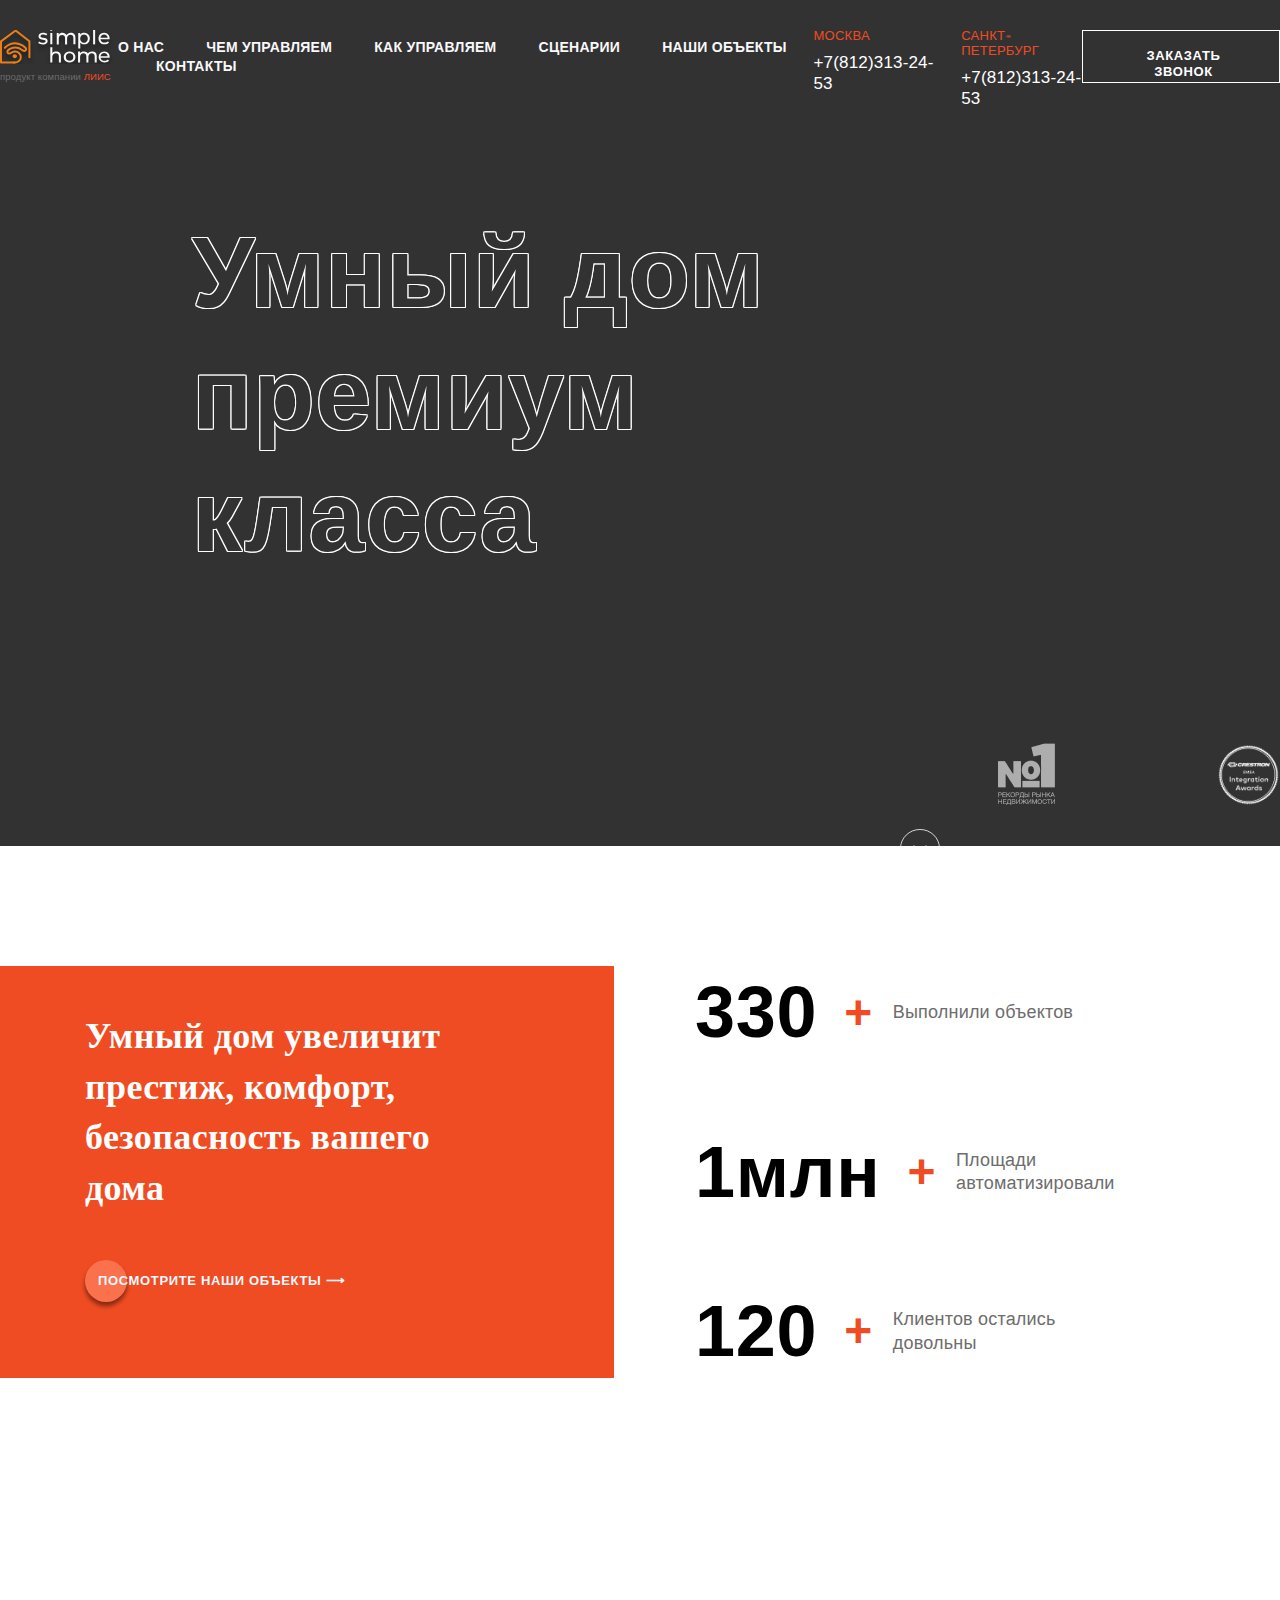
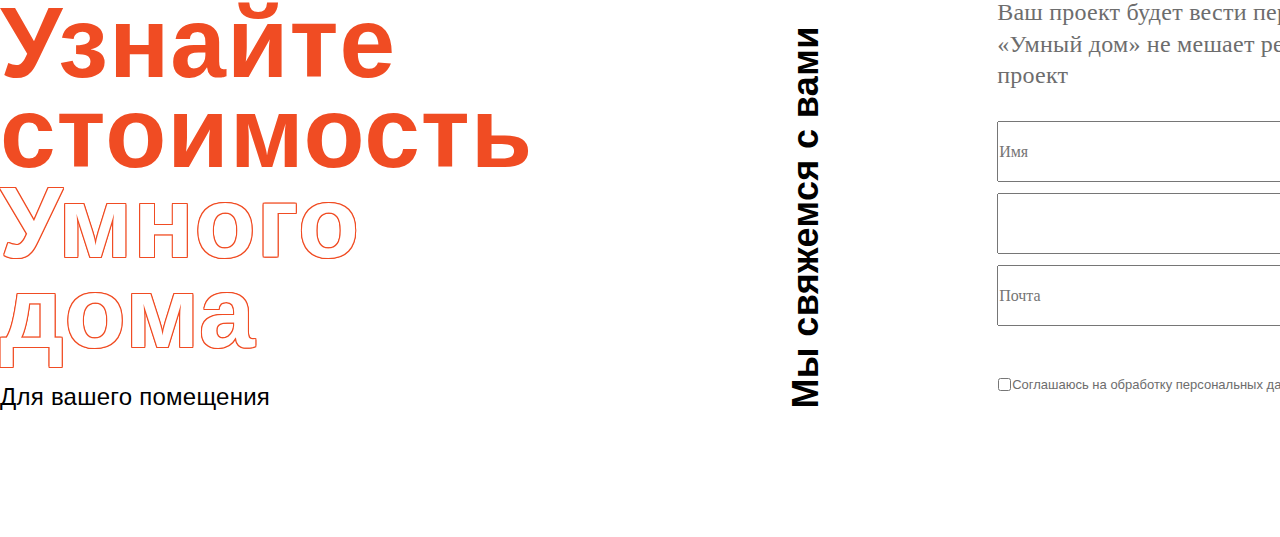
==== index.html @ 1c165f81 "form" ====
<!DOCTYPE html>
<html lang="ru">

<head>
    <meta charset="UTF-8" />
    <meta name="viewport" content="width=device-width, initial-scale=1.0" />
    <title>Simple Home</title>
    <link rel="stylesheet" href="./pages/index.css" />
</head>

<body>
<main class="page">
    <div class="overlay">
        <div class="form form-request">
            <p class="form__title">
                Мы свяжемся с вами
            </p>
            
            <div class="form__info">
                <p class="form__text">
                    Ваш проект будет вести персональный менеджер «Умный дом» не мешает реализации любого
                    дизайн-проект
                </p>
                <input type="text" class="form__name form__input" placeholder="Имя" minlength="5" required>
                <input type="tel" class="form__number form__input" placeholder="" required>
                <input type="email" class="form__mail form__input" placeholder="Почта" required>
                <div class="form__bottom">
                    <input type="checkbox" class="form__checkbox">
                    <p class="form__agree">
                        Соглашаюсь на <span class='form__agree_color'>обработку персональных
                            данных</span>
                    </p>
                    <button class="form__submit button" type="submit">Отправить &xrarr;</button>
                </div>
            </div>
            <img src="./images/close.svg" alt="" class="form-request__close button">
        </div>
    </div>
    
    <div class="page-grey">
        <div class="content-grey">
            <header class="header">
                <div class="header-logo">
                    <img src="./images/logoSimpleHome.svg" alt="логотип" class="header-logo__image" />
                    <p class="header-logo__text">
                        продукт компании <span class="header-logo__text_color">лиис</span>
                    </p>
                </div>
                <nav class="header__nav">
                    <a href="" class="header__link button">О нас</a>
                    <a href="" class="header__link button">Чем управляем</a>
                    <a href="" class="header__link button button">как управляем</a>
                    <a href="" class="header__link button">сценарии</a>
                    <a href="" class="header__link button">наши объекты</a>
                    <a href="" class="header__link button">контакты</a>
                </nav>
                <div class="header__numbers">
                    <div class="header__number">
                        <p class="header__number-title">Москва</p>
                        <p class="header__number-subtitle">+7(812)313-24-53</p>
                    </div>
                    <div class="header__number">
                        <p class="header__number-title">Санкт-Петербург</p>
                        <p class="header__number-subtitle">+7(812)313-24-53</p>
                    </div>
                </div>
                <button class="header__button button">
                    <p class="header__button-text">Заказать звонок</p>
                </button>
            </header>
            <section class="preview">
                <p class="text-shadow preview__text">Умный дом премиум класса</p>
                <img src="./images/next.svg" alt="" class="preview__next button" />
                <div class="preview__achivmients">
                    <img src="./images/achivmients.png" alt="" class="preview__achievment" />
                    <img src="./images/achivmients2.png" alt="" class="preview__achievment" />
                </div>
            </section>
        </div>
    </div>
    <div class="page-white">
        <div class="content-white">
            <section class="info">
                <div class="info__objects objects">
                    <p class="objects__text">
                        Умный дом увеличит престиж, комфорт, безопасность вашего </br>дома
                    </p>
                    <div class="objects__link link button">
                        <div class="link__ellipse"></div>
                        <p class="link__text">посмотрите наши объекты &xrarr;</p>
                    </div>
                </div>
                <div class="info__achivmients achivmients">
                    <div class="achivmients__ach">
                        <p class="achivmients__count">330</p>
                        <p class="achivmients__plus">+</p>
                        <p class="achivmients__text">Выполнили объектов</p>
                    </div>
                    <div class="achivmients__ach">
                        <p class="achivmients__count">1млн</p>
                        <p class="achivmients__plus">+</p>
                        <p class="achivmients__text">Площади автоматизировали</p>
                    </div>
                    <div class="achivmients__ach">
                        <p class="achivmients__count">120</p>
                        <p class="achivmients__plus">+</p>
                        <p class="achivmients__text">Клиентов остались довольны</p>
                    </div>
                </div>
                <p class="info__experience text-shadow orange-title">
                    14 лет опыта
                </p>
            </section>
            <section class="order">
                <div class="order__price">
                    <p class="order__title text-shadow">
                        Узнайте стоимость
                    </p>
                    <p class="order__title_transparent orange-title text-shadow">
                        Умного дома
                    </p>
                    <p class="order__subtitle">
                        Для вашего помещения
                    </p>
                </div>
                <form class="order__form form" name="contact">
                    <div class="form__title">
                        Мы свяжемся с вами
                    </div>
                    <div class="form__info">
                        <p class="form__text">
                            Ваш проект будет вести персональный менеджер «Умный дом» не мешает реализации любого
                            дизайн-проект
                        </p>
                        <input type="text" class="form__name form__input" placeholder="Имя">
                        <input type="tel" class="form__number form__input" placeholder="">
                        <input type="email" class="form__mail form__input" placeholder="Почта">
                        <div class="form__bottom">
                            <input type="checkbox" class="form__checkbox button">
                            <p class="form__agree">
                                Соглашаюсь на <span class='form__agree_color'>обработку персональных
                                    данных</span>
                            </p>
                            <button class="form__submit button" type="submit">Отправить &xrarr;</button>
                        </div>
                    </div>
                </form>
            </section>
        </div>
    </div>
<script src="./scripts/script.js"></script>
</main>
</body>

</html>
---- pages/index.css ----
@import url(../styles/normalize.css);
@import url(../fonts/ProximaNova/stylesheet.css);
@import url(../fonts/Akronim/stylesheet.css);

@import url(../blocks/page-grey/page-grey.css);
@import url(../blocks/content-grey/content-grey.css);

@import url(../blocks/header/header.css);
@import url(../blocks/header-logo/header-logo.css);
@import url(../blocks/header-logo/__text/header-logo__text.css);
@import url(../blocks/header-logo/__image/header-logo__image.css);
@import url(../blocks/header-logo/__text/_color/header-logo__text_color.css);
@import url(../blocks/header/__nav/header__nav.css);
@import url(../blocks/header/__link/header__link.css);
@import url(../blocks/header/__numbers/header__numbers.css);
@import url(../blocks/header/__number-title/header__number-title.css);
@import url(../blocks/header/__number-subtitle/header__number-subtitle.css);
@import url(../blocks/header/__number/header__number.css);
@import url(../blocks/header/__button/header__button.css);
@import url(../blocks/header/__button-text/header__button-text.css);

@import url(../blocks/preview/__text/preview__text.css);
@import url(../blocks/preview/preview.css);
@import url(../blocks/preview/__next/preview__next.css);
@import url(../blocks/preview/__achivmients/preview__achivmients.css);
@import url(../blocks/preview/__achievment/preview__achievment.css);

@import url(../blocks/content-white/content-white.css);

@import url(../blocks/info/info.css);

@import url(../blocks/objects/objects.css);
@import url(../blocks/objects/__text/objects__text.css);
@import url(../blocks/objects/__link/objects__link.css);
@import url(../blocks/link/__text/link__text.css);
@import url(../blocks/link/__ellipse/link__ellipse.css);

@import url(../blocks/achivmients/achivmients.css);
@import url(../blocks/achivmients/__ach/achivmients__ach.css);
@import url(../blocks/achivmients/__count/achivmients__count.css);
@import url(../blocks/achivmients/__plus/achivmients__plus.css);
@import url(../blocks/achivmients/__text/achivmients__text.css);
@import url(../blocks/info/__experience/info__experience.css);
@import url(../blocks/text-shadow/text-shadow.css);
@import url(../blocks/orange-title/orange-title.css);

@import url(../blocks/order/order.css);
@import url(../blocks/order/__title/order__title.css);
@import url(../blocks/order/__subtitle/order__subtitle.css);

@import url(../blocks/form/form.css);
@import url(../blocks/form/__info/form__info.css);
@import url(../blocks/form/__title/form__title.css);
@import url(../blocks/form/__text/form__text.css);
@import url(../blocks/form/__input/form__input.css);
@import url(../blocks/form/__bottom/form__bottom.css);
@import url(../blocks/form/__agree/form__agree.css);
@import url(../blocks/form/__checkbox/form__checkbox.css);
@import url(../blocks/form/__submit/form__submit.css);

@import url(../blocks/form-request/form-request.css);
@import url(../blocks/overlay/overlay.css);
@import url(../blocks/page/page.css);

@import url(../blocks/overlay/_visible/overlay_visible.css);
@import url(../blocks/form-request/__close/form-request__close.css);
@import url(../blocks/button/button.css);
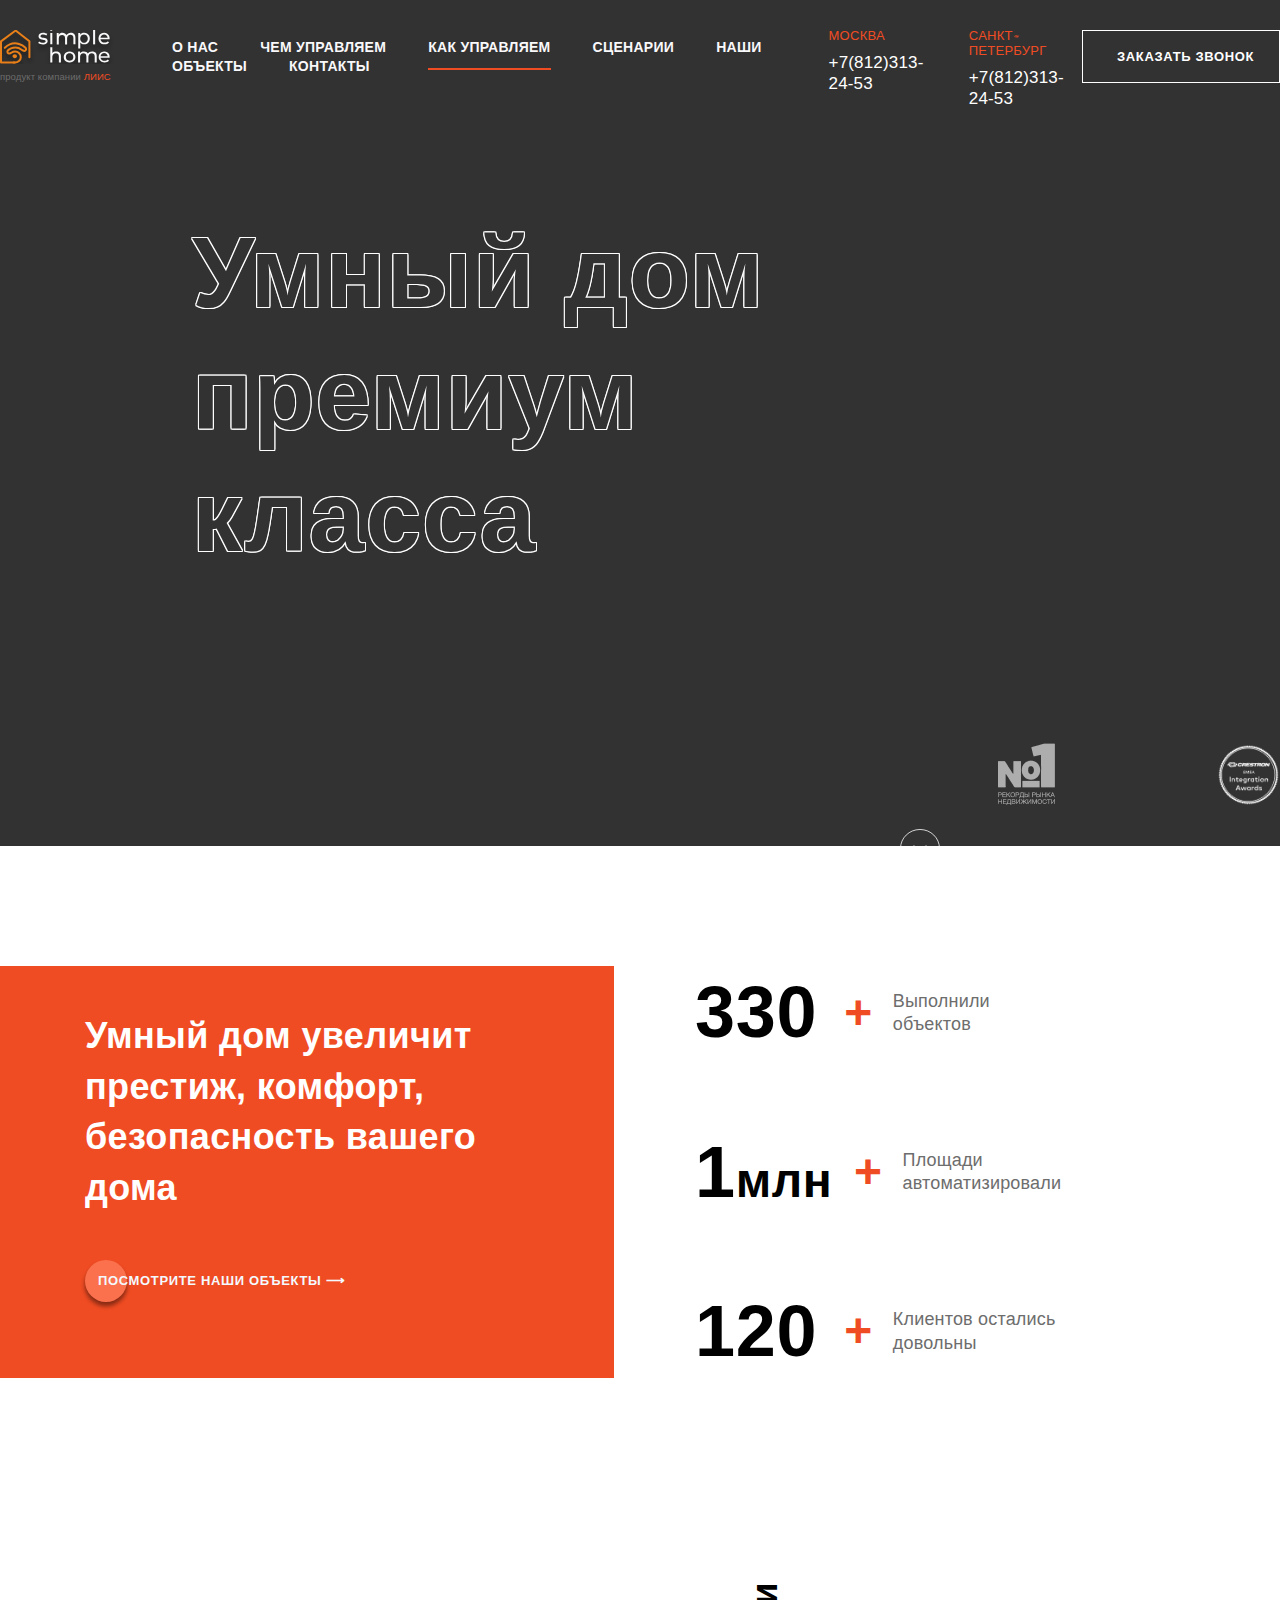
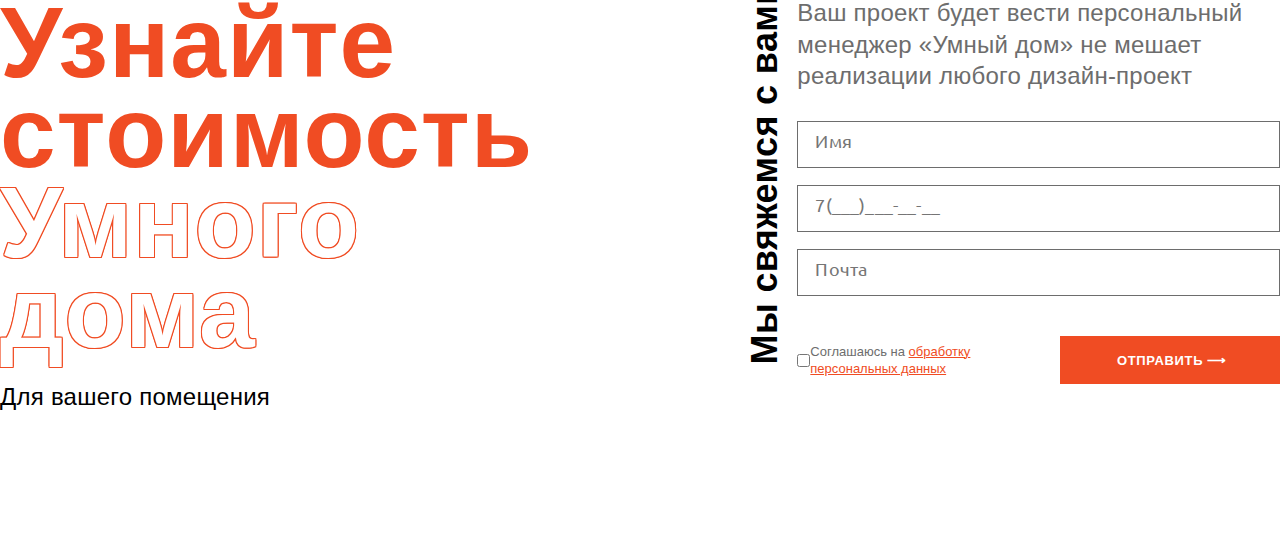
==== commit 8c673b7b: "js" ====
--- a/index.html
+++ b/index.html
@@ -10,33 +10,38 @@
 
 <body>
 <main class="page">
+    <!--Form Request-->
     <div class="overlay">
         <div class="form form-request">
-            <p class="form__title">
-                Мы свяжемся с вами
-            </p>
-            
-            <div class="form__info">
-                <p class="form__text">
-                    Ваш проект будет вести персональный менеджер «Умный дом» не мешает реализации любого
-                    дизайн-проект
+        <p class="form__title form-request__title">
+            Оставить заявку
+        </p> 
+        <form class="form__info form-request__info" name="request" novalidate>
+                <p class="form__text form-request__text">
+                    После подачи заявки с вами свяжется наш менеджер 
                 </p>
-                <input type="text" class="form__name form__input" placeholder="Имя" minlength="5" required>
-                <input type="tel" class="form__number form__input" placeholder="" required>
-                <input type="email" class="form__mail form__input" placeholder="Почта" required>
-                <div class="form__bottom">
+                <input type="text" class="form__name form__input" id="name" placeholder="Имя" minlength="5" required>
+                <span class="error" id="name-error"></span>
+                <input type="tel" class="form__number form__input" id="tel" placeholder="+7(___)___-__-__" pattern="+7\([0-9]{3}\)[0-9]{3}-[0-9]{2}-[0-9]{2}" required>
+                <span class="error" id="tel-error"></span>
+                <input type="email" class="form__mail form__input" id="mail" name='mail' placeholder="Почта" required>
+                <span class="error" id="mail-error"></span>
+                <div class="form__bottom form-request__bottom">
+                    <div class="form-request__check">
                     <input type="checkbox" class="form__checkbox">
-                    <p class="form__agree">
+                    <p class="form__agree form-request__agree">
                         Соглашаюсь на <span class='form__agree_color'>обработку персональных
                             данных</span>
                     </p>
-                    <button class="form__submit button" type="submit">Отправить &xrarr;</button>
+                    </div>
+                    <button class="form__submit form-request__submit button" type="submit">Отправить &xrarr;</button>
                 </div>
-            </div>
-            <img src="./images/close.svg" alt="" class="form-request__close button">
-        </div>
+        </form>
+        <img src="./images/close.svg" alt="" class="form-request__close button">
     </div>
-    
+    </div>
+     <!--Form Request-->
+     
     <div class="page-grey">
         <div class="content-grey">
             <header class="header">
@@ -49,7 +54,7 @@
                 <nav class="header__nav">
                     <a href="" class="header__link button">О нас</a>
                     <a href="" class="header__link button">Чем управляем</a>
-                    <a href="" class="header__link button button">как управляем</a>
+                    <a href="" class="header__link button header__link_underline">как управляем</a>
                     <a href="" class="header__link button">сценарии</a>
                     <a href="" class="header__link button">наши объекты</a>
                     <a href="" class="header__link button">контакты</a>
@@ -97,7 +102,7 @@
                         <p class="achivmients__text">Выполнили объектов</p>
                     </div>
                     <div class="achivmients__ach">
-                        <p class="achivmients__count">1млн</p>
+                        <p class="achivmients__count">1<span class='achivmients__count_text'>млн</span></p>
                         <p class="achivmients__plus">+</p>
                         <p class="achivmients__text">Площади автоматизировали</p>
                     </div>
@@ -123,18 +128,23 @@
                         Для вашего помещения
                     </p>
                 </div>
-                <form class="order__form form" name="contact">
-                    <div class="form__title">
-                        Мы свяжемся с вами
-                    </div>
-                    <div class="form__info">
+                
+                <!--Form-->
+                <div class="order__form form">
+                  <div class="form__title">
+                    Мы свяжемся с вами
+                  </div>
+                  <form class="form__info" name="contact" novalidate>
                         <p class="form__text">
                             Ваш проект будет вести персональный менеджер «Умный дом» не мешает реализации любого
                             дизайн-проект
                         </p>
-                        <input type="text" class="form__name form__input" placeholder="Имя">
-                        <input type="tel" class="form__number form__input" placeholder="">
-                        <input type="email" class="form__mail form__input" placeholder="Почта">
+                        <input type="text" class="form__name form__input" id="name" placeholder="Имя" minlength="5" required>
+                <span class="error" id="name-error"></span>
+                <input type="tel" class="form__number form__input" id="tel" placeholder="7(___)___-__-__" pattern="7([0-9]{3})[0-9]{3}-[0-9]{2}-[0-9]{2}" required>
+                <span class="error" id="tel-error"></span>
+                <input type="email" class="form__mail form__input" name='mail' id="mail" placeholder="Почта" required>
+                <span class="error" id="mail-error"></span>
                         <div class="form__bottom">
                             <input type="checkbox" class="form__checkbox button">
                             <p class="form__agree">
@@ -143,8 +153,9 @@
                             </p>
                             <button class="form__submit button" type="submit">Отправить &xrarr;</button>
                         </div>
-                    </div>
-                </form>
+                  </form>
+                </div>
+                <!---->
             </section>
         </div>
     </div>
--- a/pages/index.css
+++ b/pages/index.css
@@ -1,6 +1,7 @@
 @import url(../styles/normalize.css);
 @import url(../fonts/ProximaNova/stylesheet.css);
 @import url(../fonts/Akronim/stylesheet.css);
+@import url(../fonts/ubuntu/stylesheet.css);
 
 @import url(../blocks/page-grey/page-grey.css);
 @import url(../blocks/content-grey/content-grey.css);
@@ -38,6 +39,7 @@
 @import url(../blocks/achivmients/achivmients.css);
 @import url(../blocks/achivmients/__ach/achivmients__ach.css);
 @import url(../blocks/achivmients/__count/achivmients__count.css);
+@import url(../blocks/achivmients/__count/_text/achivmients__count_text.css);
 @import url(../blocks/achivmients/__plus/achivmients__plus.css);
 @import url(../blocks/achivmients/__text/achivmients__text.css);
 @import url(../blocks/info/__experience/info__experience.css);
@@ -57,6 +59,7 @@
 @import url(../blocks/form/__agree/form__agree.css);
 @import url(../blocks/form/__checkbox/form__checkbox.css);
 @import url(../blocks/form/__submit/form__submit.css);
+@import url(../blocks/form/__agree/_color/form__agree_color.css);
 
 @import url(../blocks/form-request/form-request.css);
 @import url(../blocks/overlay/overlay.css);
@@ -64,4 +67,14 @@
 
 @import url(../blocks/overlay/_visible/overlay_visible.css);
 @import url(../blocks/form-request/__close/form-request__close.css);
-@import url(../blocks/button/button.css);+@import url(../blocks/form-request/__bottom/form-request__bottom.css);
+@import url(../blocks/form-request/__check/form-request__check.css);
+@import url(../blocks/form-request/__submit/form-request__submit.css);
+@import url(../blocks/form-request/__title/form-request__title.css);
+@import url(../blocks/form-request/__text/form-request__text.css);
+@import url(../blocks/button/button.css);
+
+@import url(../blocks/error/error.css);
+@import url(../blocks/form/__input/_invaild/form__input_invalid.css);
+@import url(../blocks/form/__submit/_invalid/form__submit_invalid.css);
+@import url(../blocks/header/__link/_underline/header__link_underline.css);